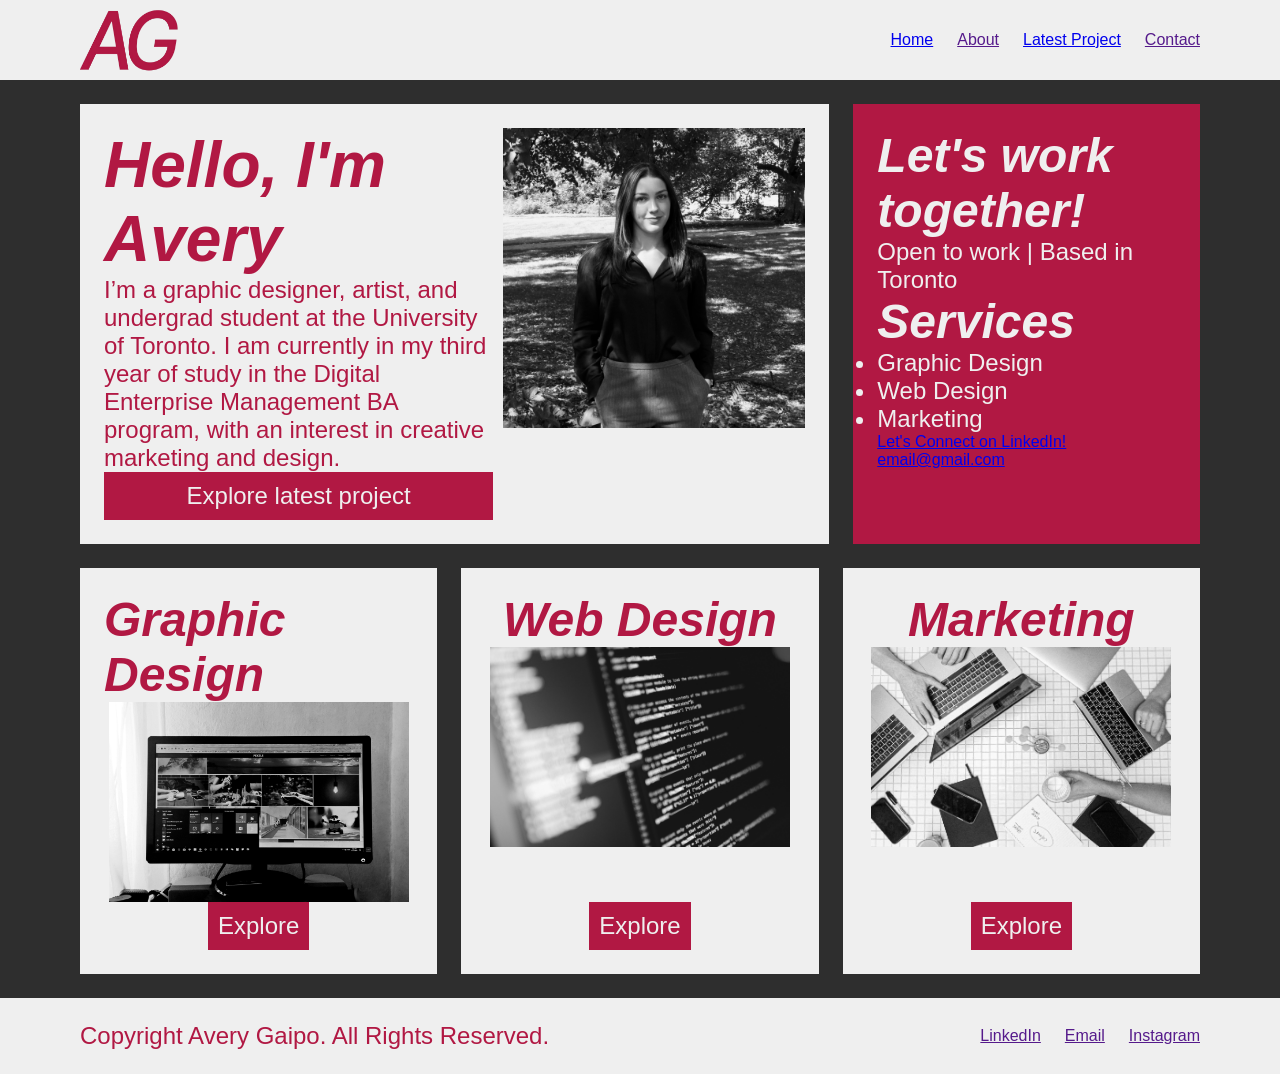
==== index.html @ 29d4e12d "first commit" ====
<!DOCTYPE html>
<html lang="en">
<head>
    <meta charset="UTF-8">
    <meta name="viewport" content="width=device-width, initial-scale=1.0">
    <title>AG Portfolio</title>
    <link rel="stylesheet" href="css/style.css">
</head>

<body>

    <header class="site-header">
        <img src="images/logo.png" alt="Logo" class="logo">
        
        <section class="nav-bar">
            <a href="index.html">Home</a>
            <a href>About</a>
            <a href="detail.html">Latest Project</a>
            <a href>Contact</a>
        </section>
    </header>

<main class="container">

    <section class="hero-grid">
       <section class="spotlight">
            <section class="spotlight-text">
                <h1><i>Hello, I'm Avery</i></h1>   
                <p>I’m a graphic designer, artist, and undergrad student at the University of Toronto. I am currently in my third year of study in the Digital Enterprise Management BA program, with an interest in creative marketing and design.</p>
                <button class="button">Explore latest project</button>
             </section>
              <img src="images/portrait.jpg">
                
       </section>

        <section class="sidebar">
            <h2><i>Let's work together!</i></h2>

            <p>Open to work | Based in Toronto</p>
            <h2><i>Services</i></h2>
            <ul>
                <li>Graphic Design</li>
                <li>Web Design</li>
                <li>Marketing</li>
            </ul>
                <a href="LinkedIn">Let's Connect on LinkedIn!</a>
                <a href="Email">email@gmail.com</a>
        </section>

    </section>
    <section class="container">

        <section class="cards-gallery">
        <article class="card">
                <h2><i>Graphic Design</i></h2> 
                <img src="images/GraphicDesign.jpg">
                <button class="button">Explore</button>
        </article>

         <article class="card">
                <h2><i>Web Design</i></h2>
                <img src="images/WebDesign.jpg">
                <button class="button">Explore</button>
        </article>

        <article class="card">
                <h2><i>Marketing</i></h2>
                <img src="images/Marketing.jpg">
                <button class="button">Explore</button>
        </article>
        </section>
    </section>
</main>

<footer class="site-footer">
    <p>Copyright Avery Gaipo. All Rights Reserved.</p>
    <section class="footer-links">
        <a href>LinkedIn</a>
        <a href>Email</a>
        <a href>Instagram</a>
    </section>
</footer>
---- css/style.css ----
*{
    margin: 0;
    padding: 0;
    font-family: sans-serif;
}

body{
    background-color:#2E2E2E ;
}
h1{
    font-size: 64px ;
}
h2{
    font-size: 48px;
}
p{
    font-size: 24px;
}
ul{
    font-size: 24px;
}
.site-header{
    display: flex;
    justify-content: space-between;
    align-items: center;
    padding-left: 80px;
    padding-right: 80px;
    background-color:#EFEFEF;
}
.nav-bar{
    display: flex;
    gap: 24px;
}
.site-header img{
    width: 100px;
    height: 80px;
}
.spotlight{
    display: flex;
    background-color:#EFEFEF;
    margin-top: 24px;
    margin-left: 80px;
    margin-right:24px;
    padding: 24px;
}
.spotlight img{
    height: 300px;
    padding-left: 10px;
}
.spotlight-text{
    display: flex;
    flex-direction: column;
    color: #B11843;
}
.button{
    margin-top: auto;
    background-color: #B11843;
    color: #EFEFEF;
    border: none;
    padding: 10px;
    cursor: pointer;
    font-size: 24px;
}
.sidebar{
    display: flex;
    flex-direction: column;
    background-color:#B11843;
    color: #EFEFEF;
    margin-top: 24px;
    margin-right:80px;
    padding: 24px;
}
.hero-grid{
    display: grid;
    grid-template-columns: 2fr 1fr;
}
.cards-gallery{
    display: grid;
    grid-template-columns: repeat(auto-fit, minmax(280px,1fr));
    margin-top: 24px;
    margin-left:80px;
    margin-right: 80px;
    gap: 24px;
}
.card{
    background-color:#EFEFEF;
    display: flex;
    flex-direction: column;
    align-items: center;
    padding: 24px;
    color:#B11843;
}
.card img{
    width: 300px;
    height: 200px;
    max-width: 100%;
}
.detail-hero{
    color: #EFEFEF;
    margin-left: 80px;
    margin-right: 80px;
    margin-top: 24px;
}
.lead-text{
    color:#B11843;
    margin-bottom: 10px;
}
.content-grid{
    display: grid;
    grid-template-columns: 3fr 1fr;
    gap: 24px;
    margin-left: 80px;
    margin-right: 80px;
}
.detail-card{
    background-color:#EFEFEF;
    color:#B11843;
    padding: 24px;
}
.detail-card img{
    width: 225px;
    height: 300px;
}
.poster-grid{
    display: flex;
    justify-content: center;
    gap: 60px;
    padding: 10px;
}
.metadata{
    background-color: #B11843;
    color:#EFEFEF;
    padding: 24px;
}
.site-footer{
    display: flex;
    justify-content: space-between;
    align-items: center;
    margin-top: 24px;
    padding-left: 80px;
    padding-right: 80px;
    padding-top: 24px;
    padding-bottom: 24px;
    background-color:#EFEFEF;
    color: #B11843
}
.footer-links{
    display: flex;
    gap: 24px;
}
@media (max-width: 768px){
    .hero-grid{
        display: grid;
        grid-template-columns: 1fr;
    }
    .spotlight{
        margin-right: 80px;
    }
    .spotlight img{
        margin-top: 45%;
    }
    .sidebar{
        margin-left: 80px;
    }
}
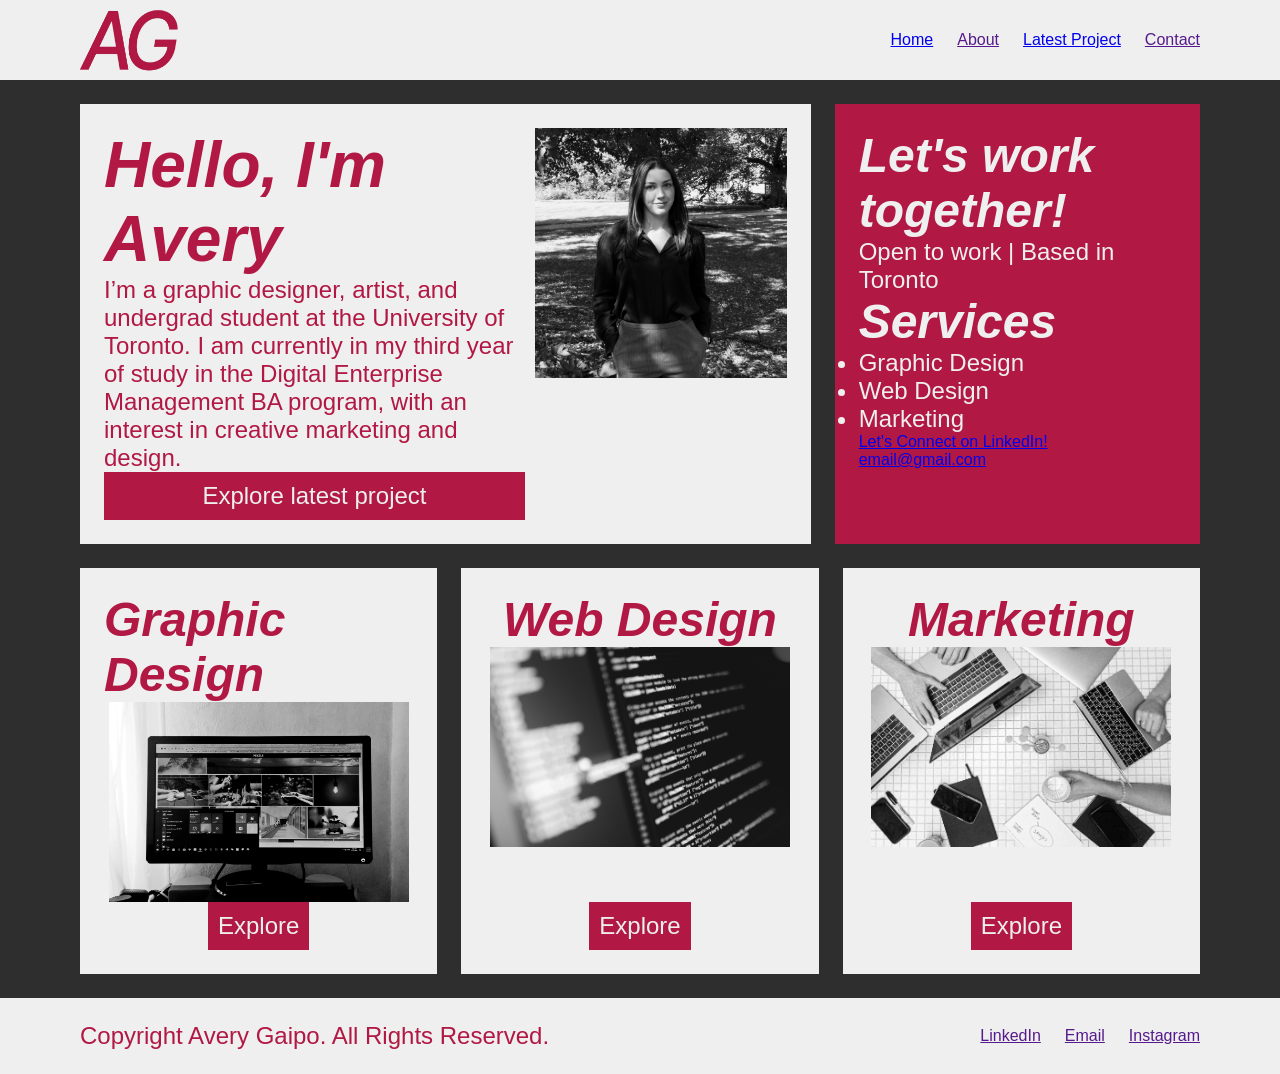
==== commit fef2d86b: "fixed-picture-final" ====
--- a/index.html
+++ b/index.html
@@ -30,7 +30,6 @@
                 <button class="button">Explore latest project</button>
              </section>
               <img src="images/portrait.jpg">
-                
        </section>
 
         <section class="sidebar">
--- a/css/style.css
+++ b/css/style.css
@@ -39,12 +39,11 @@
     display: flex;
     background-color:#EFEFEF;
     margin-top: 24px;
-    margin-left: 80px;
-    margin-right:24px;
     padding: 24px;
 }
 .spotlight img{
-    height: 300px;
+    width: 50%;
+    height: 250px;
     padding-left: 10px;
 }
 .spotlight-text{
@@ -67,12 +66,14 @@
     background-color:#B11843;
     color: #EFEFEF;
     margin-top: 24px;
-    margin-right:80px;
     padding: 24px;
 }
 .hero-grid{
     display: grid;
     grid-template-columns: 2fr 1fr;
+    margin-right: 80px;
+    margin-left: 80px;
+    gap: 24px;
 }
 .cards-gallery{
     display: grid;
@@ -153,14 +154,16 @@
         display: grid;
         grid-template-columns: 1fr;
     }
-    .spotlight{
-        margin-right: 80px;
-    }
     .spotlight img{
         margin-top: 45%;
     }
-    .sidebar{
-        margin-left: 80px;
+    .content-grid{
+        display: grid;
+        grid-template-columns: 1fr;
+    }
+    .poster-grid{
+        display: grid;
+        grid-template-columns: 1fr;
     }
 }
 
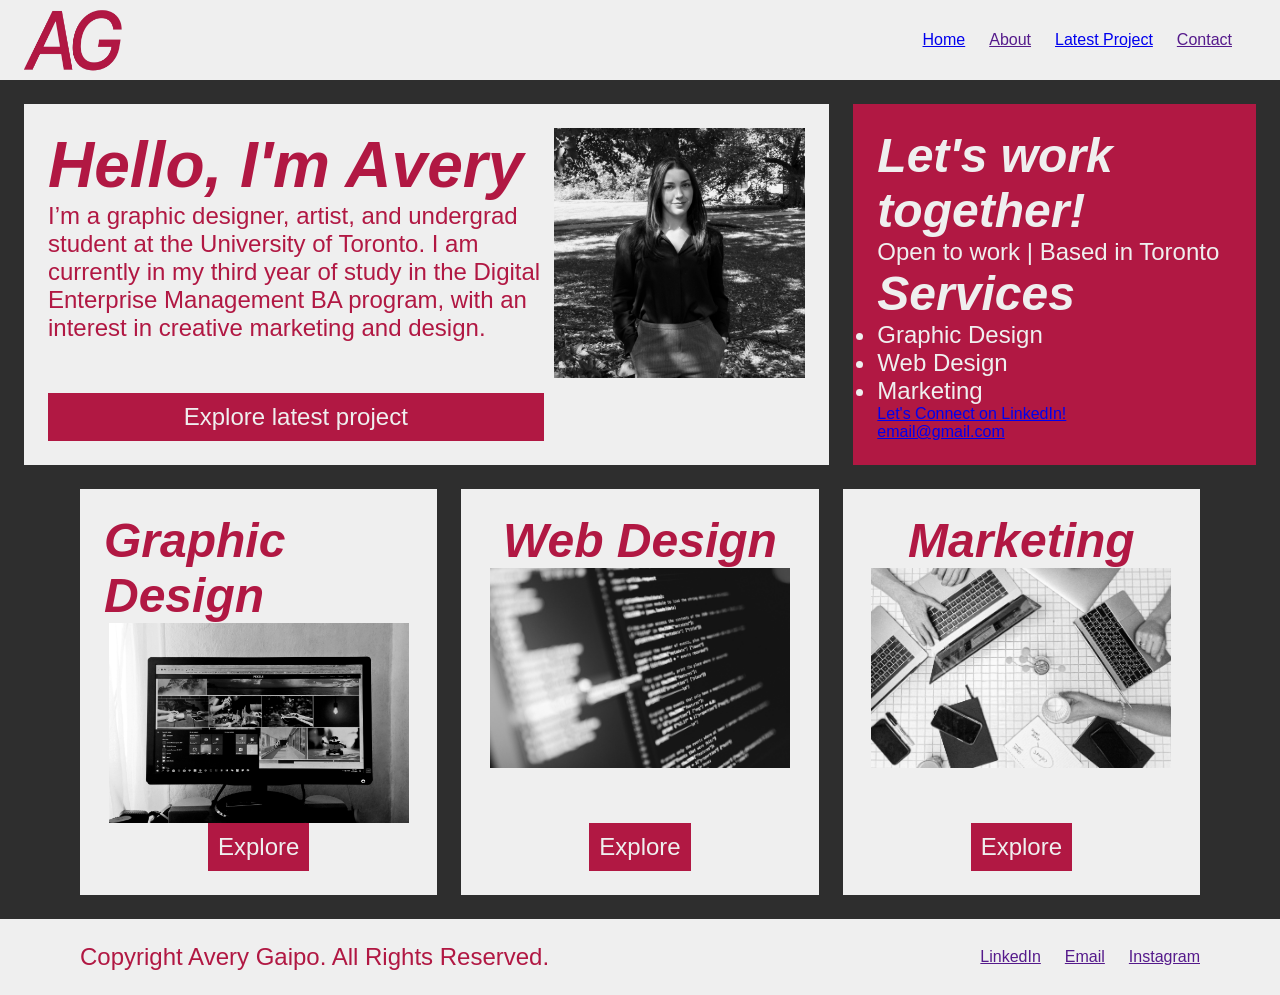
==== commit 080de9af: "all-changes-final" ====
--- a/index.html
+++ b/index.html
@@ -30,6 +30,7 @@
                 <button class="button">Explore latest project</button>
              </section>
               <img src="images/portrait.jpg">
+                
        </section>
 
         <section class="sidebar">
--- a/css/style.css
+++ b/css/style.css
@@ -23,13 +23,14 @@
     display: flex;
     justify-content: space-between;
     align-items: center;
-    padding-left: 80px;
-    padding-right: 80px;
+    padding-right: 24px;
+    padding-left: 24px;
     background-color:#EFEFEF;
 }
 .nav-bar{
     display: flex;
     gap: 24px;
+    padding-right: 24px;
 }
 .site-header img{
     width: 100px;
@@ -38,11 +39,10 @@
 .spotlight{
     display: flex;
     background-color:#EFEFEF;
-    margin-top: 24px;
     padding: 24px;
 }
 .spotlight img{
-    width: 50%;
+    width: 300px;
     height: 250px;
     padding-left: 10px;
 }
@@ -65,14 +65,12 @@
     flex-direction: column;
     background-color:#B11843;
     color: #EFEFEF;
-    margin-top: 24px;
     padding: 24px;
 }
 .hero-grid{
     display: grid;
     grid-template-columns: 2fr 1fr;
-    margin-right: 80px;
-    margin-left: 80px;
+    margin: 24px;
     gap: 24px;
 }
 .cards-gallery{
@@ -154,8 +152,17 @@
         display: grid;
         grid-template-columns: 1fr;
     }
+    .spotlight{
+        flex-direction: column;
+        align-items: center;
+    }
     .spotlight img{
-        margin-top: 45%;
+        margin-top: 24px;
+        width: 100%;
+        max-width: 300px;
+        height: auto;
+        padding-left: 0;
+
     }
     .content-grid{
         display: grid;
